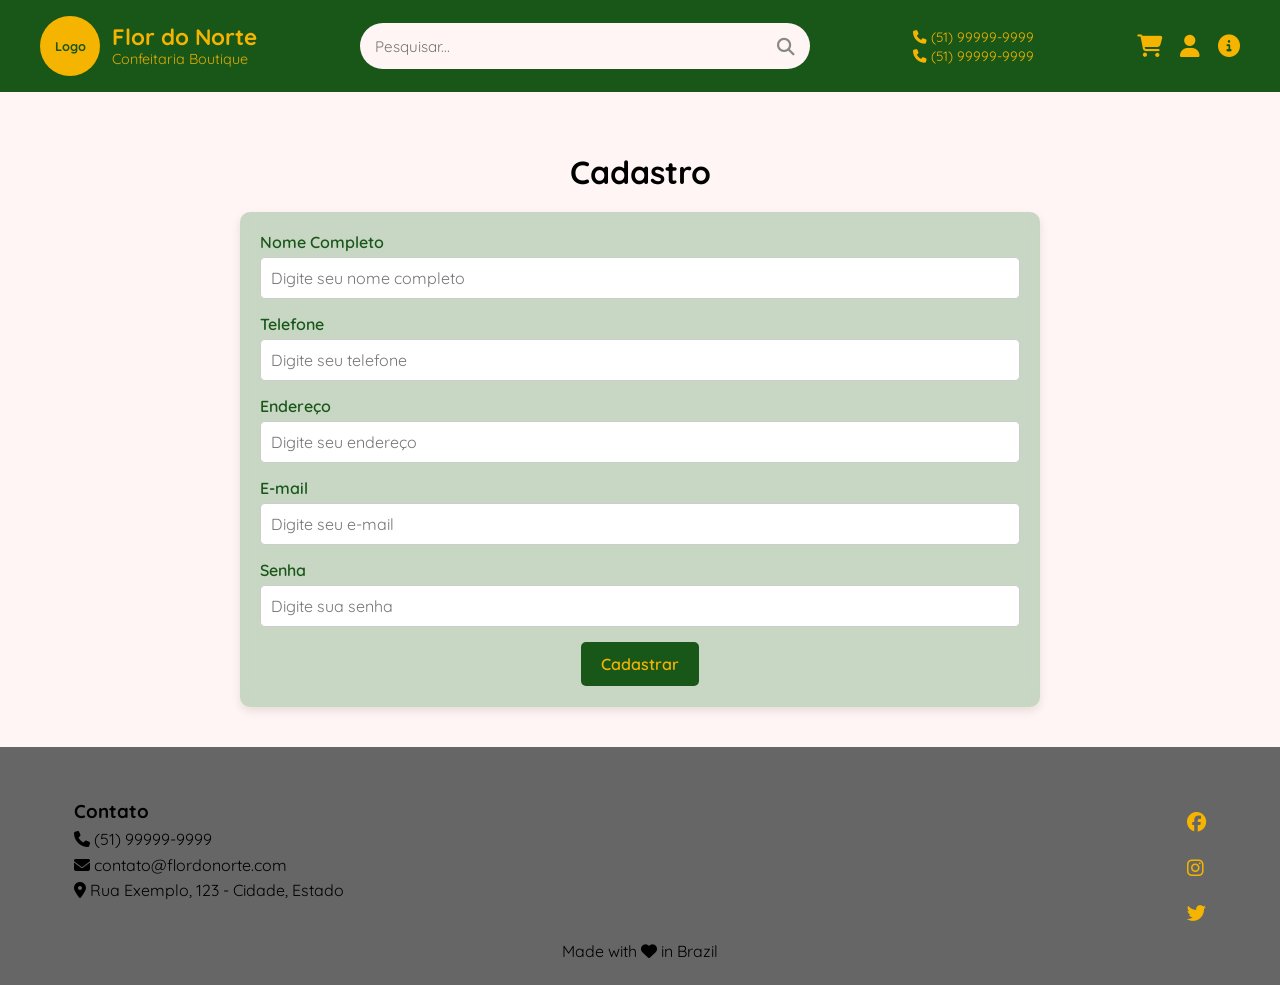
==== cadastro.html @ acdafcfc "Updated main" ====
<!DOCTYPE html>
<html lang="pt-BR">

<head>
    <meta charset="UTF-8">
    <meta http-equiv="X-UA-Compatible" content="IE=edge">
    <meta name="viewport" content="width=device-width, initial-scale=1.0">
    <title>Flor do Norte - Confeitaria Boutique</title>
    <link rel="stylesheet" href="css/newStyles.css">
    <link rel="preconnect" href="https://fonts.googleapis.com">
    <link rel="preconnect" href="https://fonts.gstatic.com" crossorigin>
    <link href="https://fonts.googleapis.com/css2?family=Quicksand:wght@400;600;700&display=swap" rel="stylesheet">
    <link rel="stylesheet" href="https://cdnjs.cloudflare.com/ajax/libs/font-awesome/6.4.0/css/all.min.css">
</head>

<body>
    <header class="header">
        <div class="mainHeader">
            <div class="headerContainer">
                <div class="headerLogoAndText">
                    <a href="index.html">
                        <div class="logoPlaceholder">Logo</div>
                        <div class="brandName">
                            <h2>Flor do Norte</h2>
                            <h4>Confeitaria Boutique</h4>
                        </div>
                    </a>
                </div>

                <div class="searchBarArea">
                    <input type="text" placeholder="Pesquisar..." class="searchInput">
                    <button class="searchButton"><i class="fa-solid fa-magnifying-glass"></i></button>
                </div>

                <div class="addressInfo">
                    <span><i class="fa-solid fa-phone"></i> (51) 99999-9999</span>
                    <span><i class="fa-solid fa-phone"></i> (51) 99999-9999</span>
                </div>

                <div class="sideLinks">
                    <div class="dropdown-wrapper">
                        <a href="#" class="dropdown-trigger" title="Carrinho">
                            <i class="fa-solid fa-cart-shopping"></i>
                        </a>
                        <div class="dropdown-content cart-dropdown">
                            <div class="dropdown-header">Itens Recentes</div>
                            <ul class="cart-preview-list">
                                <li class="cart-preview-item">
                                    <div class="item-img-placeholder"></div>
                                    <div class="item-info">
                                        <span class="item-name">Bolo Red Velvet</span>
                                        <span class="item-qty">1x R$ 45,00</span>
                                    </div>
                                </li>
                                <li class="cart-preview-item">
                                    <div class="item-img-placeholder"></div>
                                    <div class="item-info">
                                        <span class="item-name">Cupcake Baunilha</span>
                                        <span class="item-qty">2x R$ 12,00</span>
                                    </div>
                                </li>
                            </ul>
                            <a href="carrinho.html" class="dropdown-btn" id="cart-visualize">Visualizar carrinho ></a>
                        </div>
                    </div>

                    <div class="dropdown-wrapper">
                        <a href="#" class="dropdown-trigger" title="Minha Conta">
                            <i class="fa-solid fa-user"></i>
                        </a>
                        <div class="dropdown-content login-dropdown">
                            <form class="login-preview-form" onsubmit="event.preventDefault();">
                                <div class="form-group">
                                    <input type="email" placeholder="E-mail" class="dropdown-input">
                                </div>
                                <div class="form-group">
                                    <input type="password" placeholder="Senha" class="dropdown-input">
                                </div>
                                <button type="submit" class="dropdown-btn">Entrar</button>
                            </form>
                            <div class="dropdown-divider"></div>
                            <a href="cadastro.html" class="register-link" id="register-btn">Não tem conta? Cadastre-se</a>
                        </div>
                    </div>

                    <div class="dropdown-wrapper">
                        <a href="sobre.html" title="Sobre Nós"><i class="fa-solid fa-circle-info"></i></a>
                    </div>
                </div>
            </div>
        </div>

    </header>

    <main>
        <div class="mainContent">
            <div class="contentContainer">
                <h1 style="margin: 20px 0;">Cadastro</h1>
                <form class="registrationForm" onsubmit="event.preventDefault();">
                    <div class="formGroup">
                        <label for="name">Nome Completo</label>
                        <input type="text" id="name" placeholder="Digite seu nome completo" required>
                    </div>
                    <div class="formGroup">
                        <label for="phone">Telefone</label>
                        <input type="tel" id="phone" placeholder="Digite seu telefone" required>
                    </div>
                    <div class="formGroup">
                        <label for="address">Endereço</label>
                        <input type="text" id="address" placeholder="Digite seu endereço" required>
                    </div>
                    <div class="formGroup">
                        <label for="email">E-mail</label>
                        <input type="email" id="email" placeholder="Digite seu e-mail" required>
                    </div>
                    <div class="formGroup">
                        <label for="password">Senha</label>
                        <input type="password" id="password" placeholder="Digite sua senha" required>
                    </div>
                    <button type="submit" class="registerButton">Cadastrar</button>
                </form>
    </main>

    <footer class="footer">
        <div class="footerContainer">
            <div class="footerSection">
                <div>
                    <h3>Contato</h3>
                    <p><i class="fa-solid fa-phone"></i> (51) 99999-9999</p>
                    <p><i class="fa-solid fa-envelope"></i> contato@flordonorte.com</p>
                    <p><i class="fa-solid fa-location-dot"></i> Rua Exemplo, 123 - Cidade, Estado</p>
                </div>
                <div class="socialMediaIcons">
                    <a href="#"><i class="fa-brands fa-facebook"></i></a>
                    <a href="#"><i class="fa-brands fa-instagram"></i></a>
                    <a href="#"><i class="fa-brands fa-twitter"></i></a>
                </div>
            </div>
            <p style="text-align: center;">Made with <i class="fa-solid fa-heart"></i> in Brazil</p>
    </footer>

    <script src="js/script.js"></script>
</body>

</html>
---- css/newStyles.css ----
:root {
    --main-color: rgb(25, 87, 25);          /* Cor principal */
    --sub-menu-color: rgb(30, 66, 35);      /* Tom dos botões de categoria */
    --bg-light: rgb(255, 245, 245);            /* Fundo da página */
    --text-color: rgb(245, 180, 0);
    --placeholder-bg: rgb(255, 235, 238);
}

* {
    margin: 0;
    padding: 0;
    box-sizing: border-box;
    font-family: 'Quicksand', sans-serif;
}

html{
    scroll-behavior: smooth;
}

body {
    background-color: var(--bg-light);
}

a{
    text-decoration: none;
}

/* HEADER STYLES */
.mainHeader {
    background: var(--main-color);
    padding: 1rem 2rem;
    width: 100%;
    display: flex;
    justify-content: center;
}

.headerContainer {
    width: 100%;
    max-width: 1200px;
    display: flex;
    align-items: center;
    justify-content: space-between;
    flex-wrap: wrap;
    gap: 15px;
}

.headerLogoAndText a {
    text-decoration: none;
    color: var(--text-color);
    display: flex;
    align-items: center;
    gap: 12px;
}

.logoPlaceholder {
    height: 60px;
    width: 60px;
    background: var(--text-color);
    color: var(--main-color);
    border-radius: 50%;
    display: flex;
    align-items: center;
    justify-content: center;
    font-weight: bold;
    font-size: 0.8rem;
}

.brandName h2 {
    font-size: 1.4rem;
    line-height: 1.2;
}

.brandName h4 {
    font-size: 0.9rem;
    font-weight: 400;
    opacity: 0.9;
}

/* STYLED SEARCH BAR */
.searchBarArea {
    display: flex;
    background: var(--bg-light);
    border-radius: 25px;
    padding: 2px 5px 2px 15px;
    align-items: center;
    width: 100%;
    max-width: 450px;
}

.searchInput {
    border: none;
    outline: none;
    width: 100%;
    height: 38px;
    font-size: 0.95rem;
    background: transparent;
}

.searchButton {
    background: none;
    border: none;
    color: #888;
    padding: 10px;
    cursor: pointer;
    font-size: 1.1rem;
    transition: color 0.2s;
}

.searchButton:hover {
    color: var(--main-color);
}

.addressInfo {
    display: flex;
    flex-direction: column;
    color: var(--text-color);
    font-size: 0.85rem;
    gap: 2px;
}

.sideLinks {
    display: flex;
    gap: 18px;
    align-items: center;
}

.sideLinks a {
    color: var(--text-color);
    font-size: 1.4rem;
    transition: color 0.2s;
}

.sideLinks a:hover {
    color: var(--placeholder-bg);
}

/* CONFIGURAÇÕES DO DROPDOWN */
.dropdown-wrapper {
    position: relative;
    display: inline-block;
}

.dropdown-content {
    display: none;
    position: absolute;
    top: 100%;
    right: 0;
    background: rgba(245, 180, 0, 0.7);
    border-bottom: 1px solid rgb(255, 236, 183);
    border-radius: 16px;
    box-shadow: 0 4px 10px rgba(0,0,0,0.1);
    padding: 15px;
    width: 300px;
    z-index: 1000;
    margin-top: 10px;
    animation: fadeInDropdown 0.2s ease-in-out;
    backdrop-filter: blur(5px);
}

.dropdown-content::before {
    content: "";
    position: absolute;
    top: -15px;
    left: 0;
    width: 100%;
    height: 15px;
    border-width: 5px;
    border-color: transparent;
}

.dropdown-wrapper:hover .dropdown-content {
    display: block;
}

.dropdown-header {
    font-size: 0.85rem;
    color: #666;
    margin-bottom: 10px;
    font-weight: 600;
}

.dropdown-divider {
    height: 1px;
    background: #eee;
    margin: 12px 0;
}

/* DROPDOWN STYLES */

.cart-preview-list {
    list-style: none;
    display: flex;
    flex-direction: column;
    gap: 12px;
    margin-bottom: 10px;
    max-height: 200px;
    overflow-y: auto;
    padding-right: 5px;
}

.cart-preview-item {
    display: flex;
    gap: 10px;
    align-items: center;
}

.item-image-placeholder {
    width: 50px;
    height: 50px;
    background: var(--placeholder-bg);
    border-radius: 8px;
}

.item-info {
    display: flex;
    flex-direction: column;
    gap: 4px;
}

.item-name {
    font-size: 0.9rem;
    color: #333;
    font-weight: 500;
}

.item-qty {
    font-size: 0.8rem;
    color: var(--sub-menu-color);
}

/* DROPDOWN FORM STYLES */

.login-preview-form {
    display: flex;
    flex-direction: column;
    gap: 12px;
}

.dropdown-input {
    width: 100%;
    padding: 8px 12px;
    border: 1px solid #ddd;
    border-radius: 8px;
    font-size: 0.9rem;
    outline: none;
    transition: border-color 0.2s;
}

.dropdown-input:focus {
    border-color: var(--main-color);
}

.register-link {
    display: block;
    text-align: center;
    font-size: 0.85rem;
    color: var(--main-color);
    text-decoration: none;
    transition: color 0.2s;
}

.register-link:hover {
    text-decoration: underline;
}

/* BOTÕES PADRÃO DOS DROPDOWNS */
.dropdown-btn {
    display: block;
    width: 100%;
    background-color: var(--main-color);
    color: var(--placeholder-bg);
    text-align: center;
    padding: 10px;
    border-radius: 10px;
    text-decoration: none;
    font-size: 0.85rem;
    border: none;
    cursor: pointer;
    transition: background-color 0.2s;
}

#register-btn {
    color: var(--main-color);
    border: 2px solid var(--main-color);
    border-radius: 10px;
    background: transparent;
    font-size: 0.85rem;
}

#cart-visualize {
    background-color: transparent;
    color: var(--main-color);
    border: 2px solid var(--main-color);
    border-radius: 10px;
    font-size: 0.85rem;
}

.dropdown-btn:hover {
    background-color: var(--sub-menu-color);
    color: var(--text-color);
    text-decoration: underline;
}

/* Animação suave de surgimento */
@keyframes fadeInDropdown {
    from {
        opacity: 0;
        transform: translateY(-10px);
    }
    to {
        opacity: 1;
        transform: translateY(0);
    }
}

/* SUBHEADER */
.subHeader {
    position: sticky;
    top: 0;
    z-index: 100;
    width: 100%;
    display: flex;
    justify-content: center;
    gap: 15px;
    padding: 12px 10px;
    flex-wrap: wrap;
    background: rgba(74, 143, 83, 0.3);
    backdrop-filter: blur(5px);
    border-bottom: 1px solid rgba(189, 243, 139, 0.2);
}

.subHeader a {
    background: var(--sub-menu-color);
    color: var(--text-color);
    text-decoration: none;
    padding: 6px 20px;
    border-radius: 20px;
    font-size: 0.9rem;
    transition: opacity 0.2s;
}

.subHeader a:hover {
    opacity: 0.9;
}

/*  CARROSSEL / BANNER PRINCIPAL */
.carouselSection {
    padding: 15px 0;
    display: flex;
    justify-content: center;
}

.carouselContainer {
    width: 90%;
    max-width: 1200px;
    height: 380px; 
    border-radius: 25px; 
    position: relative;
    overflow: hidden;
}

.carouselTrack {
    display: flex;
    width: 100%;
    height: 100%;
    transition: transform 0.4s ease-in;
}

.carouselSlide {
    flex: 0 0 100%;
    width: 100%;
    height: 100%;
}

.carouselSlide img{
    width: 100%;
    height: 100%;
    object-fit: cover;
}

.slidePlaceholder{
    width: 100%;
    height: 100%;
    display: flex;
    align-items: center;
    justify-content: center;
    color: white;
    font-size: 1.5rem;
    text-align: center;
    padding: 20px;
}

/* BOTÕES DO CARROSSEL */
.carouselBtn {
    position: absolute;
    top: 50%;
    transform: translateY(-50%);
    background: rgba(255, 255, 255, 0.8);
    border: none;
    width: 45px;
    height: 45px;
    border-radius: 50%;
    cursor: pointer;
    display: flex;
    align-items: center;
    justify-content: center;
    color: #333;
    font-size: 1rem;
    box-shadow: 0 2px 5px rgba(0,0,0,0.1);
    z-index: 10;
    transition: transform 0.2s, background 0.2s;
}

.carouselBtn:hover{
    background: rgba(255, 255, 255, 1);
}

.prevBtn { left: 20px; }
.nextBtn { right: 20px; }

/* VITRINE DE PRODUTOS */
.productsArea {
    background: var(--main-color);
    border-top: 6px dotted rgba(255, 255, 255, 0.4);
}

.productsSection {
    padding: 30px 0 50px 0;
    width: 100%;
    display: flex;
    flex-direction: column;
    align-items: center;
    justify-content: center;
    margin-top: 20px;
}

.sectionTitleArea {
    width: 90%;
    max-width: 1200px;
    display: flex;
    justify-content: space-between;
    align-items: center;
    margin-bottom: 20px;
    padding: 0 10px;
}

.sectionTitle {
    color: var(--text-color);
    font-size: 1.6rem;
    font-weight: 700;
}

.seeAllLink {
    color: var(--text-color);
    text-decoration: none;
    font-size: 0.95rem;
    display: flex;
    align-items: center;
    gap: 8px;
    font-weight: 600;
    transition: opacity 0.2s, transform 0.2s;
}

.seeAllLink i {
    font-size: 0.85rem;
}

.seeAllLink:hover {
    opacity: 0.85;
    transform: translateX(3px);
}

.productsContainer {
    width: 90%;
    max-width: 1200px;
    display: flex;
    align-items: center;
    gap: 20px;
    position: relative;
    flex-wrap: wrap;
}

.productCard {
    background: var(--text-color);
    flex: 1;
    min-width: 220px;
    max-width: 260px;
    height: 240px;
    border-radius: 25px;
    overflow: hidden;
    box-shadow: 0 4px 10px rgba(0,0,0,0.05);
    display: flex;
    flex-direction: column;
}

.productImagePlaceholder {
    width: 100%;
    height: 100%;
    background: var(--placeholder-bg);
    display: flex;
    align-items: center;
    justify-content: center;
    color: var(--sub-menu-color);
    font-size: 1.1rem;
}

/* Botão de navegação lateral da vitrine */
.vitrineNextBtn {
    background: rgba(255, 255, 255, 0.8);
    border: none;
    width: 45px;
    height: 45px;
    border-radius: 50%;
    cursor: pointer;
    color: var(--main-color);
    font-size: 1.2rem;
    box-shadow: 0 2px 8px rgba(0,0,0,0.15);
    display: flex;
    align-items: center;
    justify-content: center;
    transition: transform 0.2s;
}

.vitrineNextBtn:hover {
    transform: translateX(3px);
}

/* FOOTER */
.footer {
    background: #666;
    display: flex;
    justify-content: center;
}

.footerContainer {
    width: 90%;
    max-width: 1200px;
    margin: 40px auto 20px auto;
    line-height: 1.6;
    flex-wrap: wrap;
}

.footerSection {
    display: flex;
    flex-direction: row;
    min-width: 250px;
    margin: 10px;
    justify-content: space-between;
}

.socialMediaIcons {
    display: flex;
    flex-direction: column;
    gap: 15px;
    margin-top: 10px;
}

.socialMediaIcons a {
    color: var(--text-color);
    font-size: 1.2rem;
    transition: color 0.2s;
}

/* Responsividade Avançada e Otimizada */
@media (max-width: 768px) {
    /* Header & Navbar */
    .headerContainer {
        justify-content: center;
        gap: 10px;
    }
    .searchBarArea {
        order: 3; /* Move a barra de busca para baixo dos logos no mobile */
        max-width: 100%;
    }
    .sideLinks {
        width: 100%;
        justify-content: space-around;
        margin-top: 10px;
    }
    .carouselContainer {
        height: 220px;
    }

    /* Vitrine de Produtos */
    .productsContainer {
        justify-content: center;
    }
    .vitrineNextBtn {
        display: none;
    }

    /* --- Responsividade do Carrinho --- */
    .cartContainerMain {
        width: 95%;
        margin: 20px auto;
    }
    
    .cartMainTitle {
        font-size: 1.6rem;
        text-align: center;
        margin-bottom: 20px;
    }

    .cartItemRow {
        flex-direction: column;
        align-items: center; /* Centraliza o item no mobile para melhor leitura */
        text-align: center;
        padding: 20px;
        background: #fff; /* Cria um efeito de card para cada item */
        border-radius: 16px;
        margin-bottom: 15px;
        box-shadow: 0 2px 8px rgba(0,0,0,0.02);
    }

    .cartItemDetails {
        width: 100%;
    }

    .cartItemActions {
        width: 100%;
        margin-top: 15px;
        border-top: 1px dashed #ddd;
        padding-top: 15px;
        flex-direction: row;
        justify-content: space-between;
        align-items: center;
    }

    .cartItemTotalPrice {
        text-align: center;
        min-width: unset;
    }
    
    /* Ajuste do layout de duas colunas do carrinho para virar uma única coluna */
    .cartContentWrapper {
        flex-direction: column;
        gap: 20px;
    }
    
    .cartItemsSection, 
    .cartSummaryAside {
        width: 100%;
    }

    /* Footer responsivo */
    .footerSection {
        flex-direction: column;
        align-items: center;
        text-align: center;
        gap: 15px;
    }

    .socialMediaIcons {
        flex-direction: row;
        justify-content: center;
    }
}

/* Pequeno ajuste extra para telas muito pequenas (smartphones compactos) */
@media (max-width: 480px) {
    .cartItemActions {
        flex-direction: column;
        gap: 12px;
    }
    .cartItemTotalPrice {
        text-align: center;
        width: 100%;
    }
}

/* CADASTRO */
.mainContent {
    display: flex;
    justify-content: center;
    padding: 40px 20px;
    width: 100%;
    background: var(--bg-light);
}

.contentContainer {
    width: 100%;
    max-width: 1200px;
    display: flex;
    flex-direction: column;
    justify-content: center;
    flex-wrap: wrap;
    align-items: center;
}

.registrationForm {
    background: rgba(74, 143, 83, 0.3);
    backdrop-filter: blur(10px);
    border-bottom: 1px solid rgba(189, 243, 139, 0.2);
    padding: 20px;
    border-radius: 10px;
    box-shadow: 0 4px 10px rgba(0,0,0,0.1);
    width: 100%;
    max-width: 800px;
}

.formGroup {
    margin-bottom: 15px;
}

.formGroup label {
    display: block;
    margin-bottom: 5px;
    color: var(--main-color);
    font-weight: 600;
}

.formGroup input {
    width: 100%;
    padding: 10px;
    border: 1px solid #ccc;
    border-radius: 5px;
    font-size: 1rem;
}

.formGroup input:focus {
    border-color: var(--main-color);
    outline: none;
}

.registerButton {
    background: var(--main-color);
    color: var(--text-color);
    border: none;
    padding: 12px 20px;
    border-radius: 5px;
    cursor: pointer;
    font-size: 1rem;
    font-weight: 600;
    transition: background 0.2s;
    margin: auto;
    display: block;
}

.registerButton:hover {
    background: var(--sub-menu-color);
}

/* --- CONFIGURAÇÕES GERAIS DO LAYOUT DO CARRINHO --- */
.cartContainerMain {
    width: 90%;
    max-width: 1200px;
    min-height: 80vh;
    height: auto !important;
    margin: 40px auto;
}

.cartMainTitle {
    font-size: 2rem;
    color: #333;
    margin-bottom: 30px;
    font-weight: 700;
}

.cartContentWrapper {
    display: flex;
    gap: 30px;
    align-items: flex-start;
    flex-wrap: wrap; /* Garante que caia para uma coluna no mobile */
}

/* --- COLUNA ESQUERDA: LISTA --- */
.cartItemsSection {
    flex: 2;
    min-width: 320px;
}

.cartItemList {
    display: flex;
    flex-direction: column;
    width: 100%;
    height: auto;
}

.cartActionHeader {
    display: flex;
    justify-content: space-between;
    align-items: center;
    padding-bottom: 15px;
    border-bottom: 2px solid #eee;
    color: #666;
    font-weight: 600;
}

.btnClearCart {
    background: none;
    border: none;
    color: var(--sub-menu-color);
    cursor: pointer;
    font-size: 0.95rem;
    font-weight: 600;
    display: flex;
    align-items: center;
    gap: 6px;
    transition: opacity 0.2s;
}

.btnClearCart:hover {
    opacity: 0.7;
}

/* Linha de cada item */
.cartItemRow {
    display: flex;
    align-items: center;
    gap: 20px;
    padding: 25px 0;
    border-bottom: 1px solid #eee;
    flex-wrap: wrap;
}

.cartItemImgPlaceholder {
    width: 90px;
    height: 90px;
    background-color: var(--placeholder-bg);
    color: var(--sub-menu-color);
    border-radius: 16px;
    display: flex;
    align-items: center;
    justify-content: center;
    font-size: 0.85rem;
    font-weight: 600;
}

.cartItemDetails {
    flex: 2;
    min-width: 200px;
}

.cartItemTitle {
    font-size: 1.2rem;
    color: #333;
    margin-bottom: 6px;
}

.cartItemDesc {
    font-size: 0.9rem;
    color: #777;
    font-weight: 400;
    margin-bottom: 8px;
    line-height: 1.4;
}

.cartItemUnitPrice {
    font-size: 0.85rem;
    color: #999;
}

/* Área de ações e inputs na direita da linha */
.cartItemActions {
    display: flex;
    align-items: center;
    gap: 25px;
    justify-content: space-between;
    min-width: 220px;
}

.quantityControl {
    display: flex;
    align-items: center;
    gap: 8px;
    color: #555;
}

.qtyInput {
    width: 60px;
    padding: 6px 4px 6px 10px;
    border: 1px solid #ddd;
    border-radius: 8px;
    outline: none;
    font-size: 0.95rem;
    color: #333;
}

.cartItemTotalPrice {
    font-size: 1.2rem;
    color: #333;
    font-weight: 700;
    min-width: 90px;
    text-align: right;
}

.btnRemoveItem {
    background: none;
    border: none;
    color: #bbb;
    font-size: 1.3rem;
    cursor: pointer;
    transition: color 0.2s;
}

.btnRemoveItem:hover {
    color: var(--sub-menu-color);
}

.cartBackToShop {
    margin-top: 25px;
    transition: transform 0.2s;
}

.cartBackToShop a {
    color: var(--sub-menu-color);
    text-decoration: none;
    font-weight: 600;
    font-size: 0.95rem;
}

.cartBackToShop:hover {
    transform: translateX(-5px);
}

/* --- COLUNA DIREITA: RESUMO --- */
.cartSummaryAside {
    flex: 1;
    min-width: 300px;
}

.summaryBox {
    background-color: #fff;
    border: 1px solid #eee;
    border-radius: 25px;
    padding: 30px;
    box-shadow: 0 4px 15px rgba(0,0,0,0.02);
}

.summaryBox h2 {
    font-size: 1.4rem;
    color: #333;
    margin-bottom: 20px;
}

.summaryRow {
    display: flex;
    justify-content: space-between;
    margin-bottom: 15px;
    color: #666;
    font-size: 0.95rem;
}

.freeShippingText {
    color: #2e7d32; /* Verde para destacar gratuidade */
    font-weight: 700;
}

.summaryDivider {
    height: 1px;
    background-color: #eee;
    margin: 20px 0;
}

.totalRow {
    margin-bottom: 25px;
}

.totalRow span {
    font-size: 1.2rem;
    color: #333;
    font-weight: 700;
}

.summaryBox .finalPrice {
    font-size: 1.6rem;
    color: var(--sub-menu-color);
}

/* Botão de Finalizar */
.btnProceedCheckout {
    display: flex;
    align-items: center;
    justify-content: center;
    gap: 10px;
    width: 100%;
    background-color: var(--main-color);
    color: var(--text-color);
    border: none;
    padding: 15px;
    border-radius: 15px;
    font-size: 1.1rem;
    font-weight: 700;
    cursor: pointer;
    box-shadow: 0 4px 12px rgba(243, 139, 139, 0.3);
    transition: background-color 0.2s, transform 0.2s;
}

.btnProceedCheckout:hover {
    background-color: var(--sub-menu-color);
    transform: translateY(-2px);
    color: var(--placeholder-bg);
}

/* Responsividade Básica */
@media (max-width: 768px) {
    .cartItemRow {
        flex-direction: column;
        align-items: flex-start;
    }
    .cartItemActions {
        width: 100%;
        margin-top: 15px;
        border-top: 1px dashed #eee;
        padding-top: 15px;
    }
    .cartItemTotalPrice {
        text-align: left;
    }
}

/* SOBRE */
.sobreMain {
    padding: 80px 20px;
}

.sobreContainer {
    max-width: 800px;
    margin: 0 auto;
}

.sobreContainer h1 {
    font-size: 2rem;
    color: #333;
    margin-bottom: 20px;
}

.sobreContainer p {
    font-size: 1.1rem;
    color: #666;
    line-height: 1.6;
    margin-bottom: 20px;
}
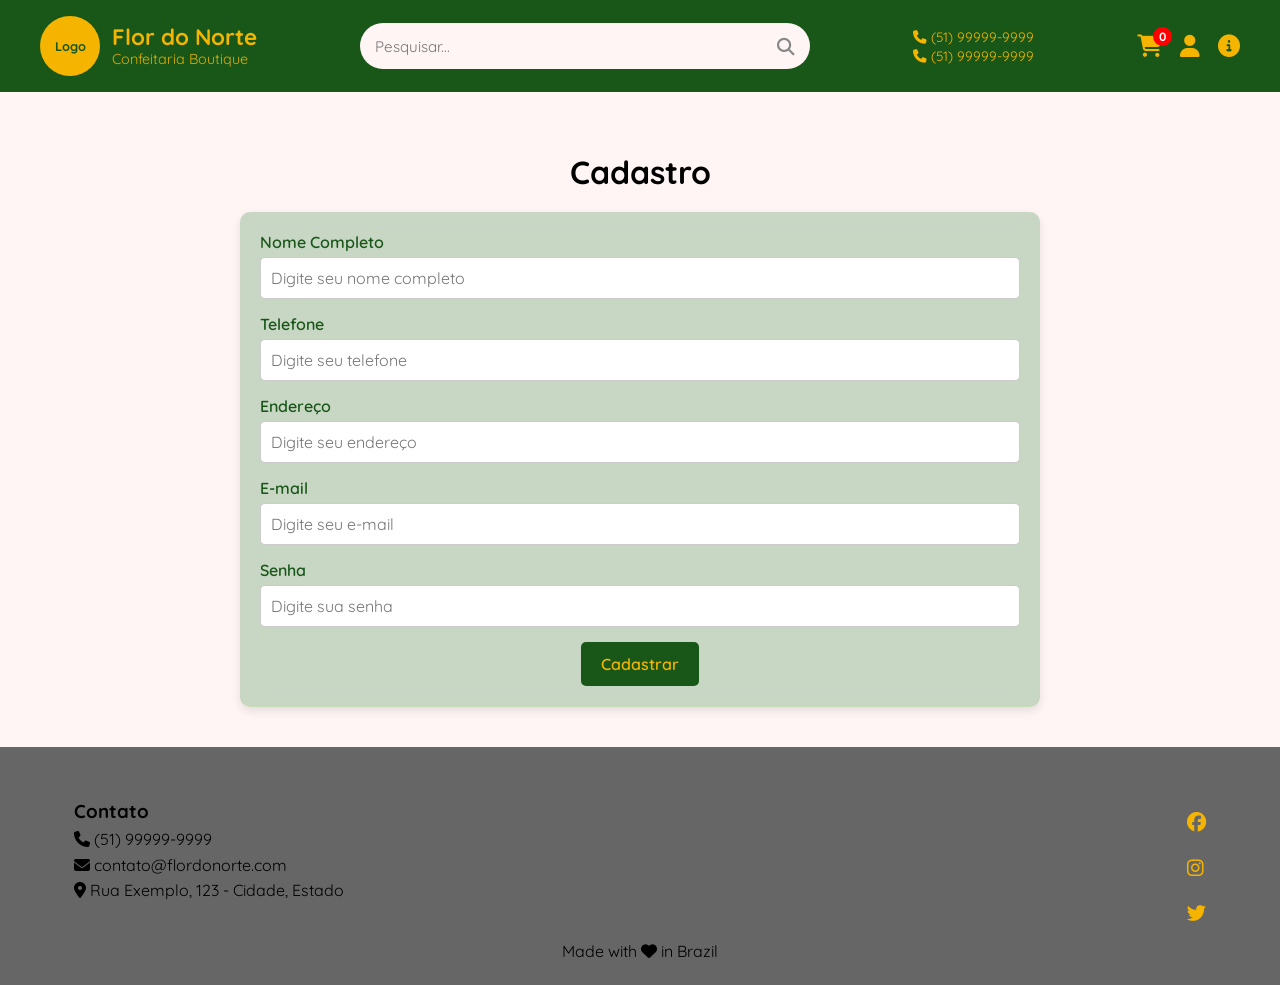
==== commit 9bfecb7d: "main files" ====
--- a/cadastro.html
+++ b/cadastro.html
@@ -39,8 +39,9 @@
 
                 <div class="sideLinks">
                     <div class="dropdown-wrapper">
-                        <a href="#" class="dropdown-trigger" title="Carrinho">
+                        <a href="carrinho.html" class="dropdown-trigger" title="Carrinho" style="position: relative;">
                             <i class="fa-solid fa-cart-shopping"></i>
+                            <span class="cartBadge">0</span>
                         </a>
                         <div class="dropdown-content cart-dropdown">
                             <div class="dropdown-header">Itens Recentes</div>
@@ -79,7 +80,8 @@
                                 <button type="submit" class="dropdown-btn">Entrar</button>
                             </form>
                             <div class="dropdown-divider"></div>
-                            <a href="cadastro.html" class="register-link" id="register-btn">Não tem conta? Cadastre-se</a>
+                            <a href="cadastro.html" class="register-link" id="register-btn">Não tem conta?
+                                Cadastre-se</a>
                         </div>
                     </div>
 
--- a/css/newStyles.css
+++ b/css/newStyles.css
@@ -23,6 +23,29 @@
 
 a{
     text-decoration: none;
+}
+
+/* TOAST NOTIFICATION */
+.toast {
+    position: fixed;
+    bottom: 20px;
+    left: 50%;
+    transform: translateX(-50%);
+    background-color: rgba(0, 0, 0, 0.7);
+    backdrop-filter: blur(5px);
+    color: #fff;
+    padding: 12px 20px;
+    border-radius: 25px;
+    font-size: 0.95rem;
+    opacity: 0;
+    visibility: hidden;
+    transition: opacity 0.3s ease, visibility 0.3s ease;
+    z-index: 10000;
+}
+
+.toast.show {
+    opacity: 1;
+    visibility: visible;
 }
 
 /* HEADER STYLES */
@@ -228,6 +251,18 @@
     color: var(--sub-menu-color);
 }
 
+.cartBadge {
+    position: absolute;
+    top: -5px;
+    right: -10px;
+    background-color: red;
+    color: white;
+    border-radius: 50%;
+    padding: 2px 6px;
+    font-size: 0.75rem;
+    font-weight: 700;
+}
+
 /* DROPDOWN FORM STYLES */
 
 .login-preview-form {
@@ -491,6 +526,12 @@
     box-shadow: 0 4px 10px rgba(0,0,0,0.05);
     display: flex;
     flex-direction: column;
+    transition: transform 0.3s ease, box-shadow 0.3s ease;
+}
+
+.productCard:hover {
+    transform: translateY(-5px);
+    box-shadow: 0 10px 20px rgba(0,0,0,0.1);
 }
 
 .productImagePlaceholder {
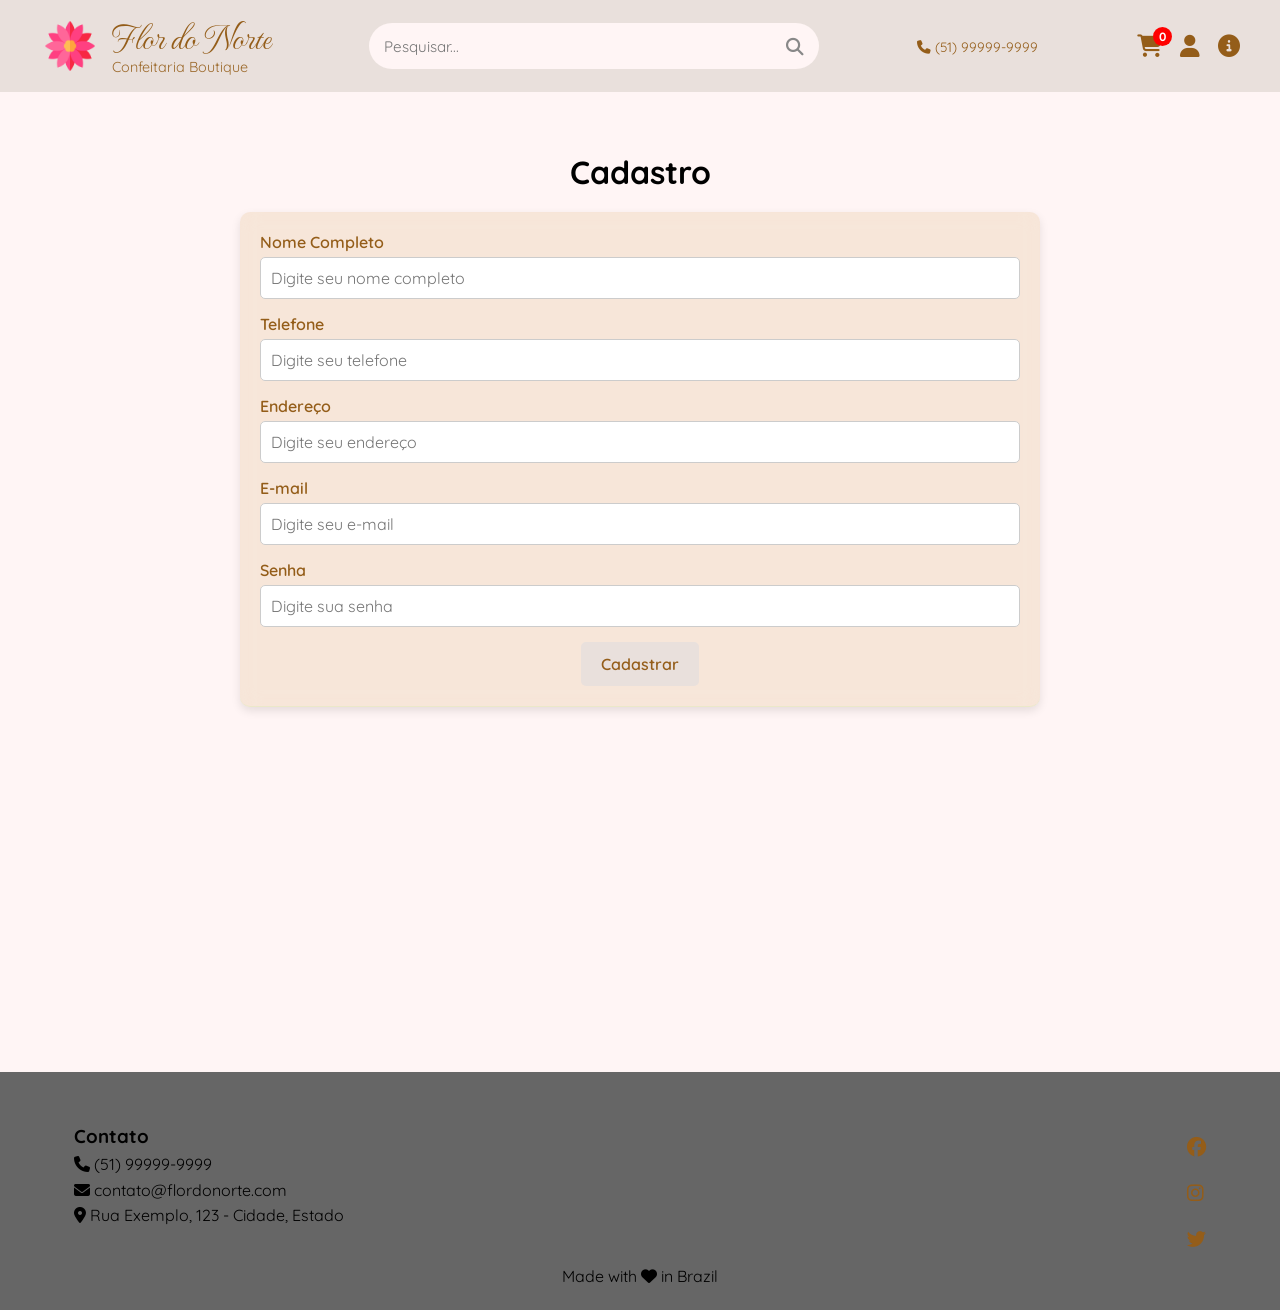
==== commit 1f4829b8: "Main updated" ====
--- a/cadastro.html
+++ b/cadastro.html
@@ -10,6 +10,7 @@
     <link rel="preconnect" href="https://fonts.googleapis.com">
     <link rel="preconnect" href="https://fonts.gstatic.com" crossorigin>
     <link href="https://fonts.googleapis.com/css2?family=Quicksand:wght@400;600;700&display=swap" rel="stylesheet">
+    <link href="https://fonts.googleapis.com/css2?family=Google+Sans:ital,opsz,wght@0,17..18,400..700;1,17..18,400..700&family=MonteCarlo&display=swap" rel="stylesheet">
     <link rel="stylesheet" href="https://cdnjs.cloudflare.com/ajax/libs/font-awesome/6.4.0/css/all.min.css">
 </head>
 
@@ -19,7 +20,9 @@
             <div class="headerContainer">
                 <div class="headerLogoAndText">
                     <a href="index.html">
-                        <div class="logoPlaceholder">Logo</div>
+                        <div class="logoPlaceholder">
+                            <img src="./images/Logo/FlorCactoLogo.png" style="width: 50px; height: 50px;" alt="">
+                        </div>
                         <div class="brandName">
                             <h2>Flor do Norte</h2>
                             <h4>Confeitaria Boutique</h4>
@@ -33,7 +36,6 @@
                 </div>
 
                 <div class="addressInfo">
-                    <span><i class="fa-solid fa-phone"></i> (51) 99999-9999</span>
                     <span><i class="fa-solid fa-phone"></i> (51) 99999-9999</span>
                 </div>
 
--- a/css/newStyles.css
+++ b/css/newStyles.css
@@ -1,9 +1,9 @@
 :root {
-    --main-color: rgb(25, 87, 25);          /* Cor principal */
-    --sub-menu-color: rgb(30, 66, 35);      /* Tom dos botões de categoria */
+    --main-color: rgb(233, 224, 220);          /* Cor principal */
+    --sub-menu-color: rgb(228, 195, 154);      /* Tom dos botões de categoria */
     --bg-light: rgb(255, 245, 245);            /* Fundo da página */
-    --text-color: rgb(245, 180, 0);
-    --placeholder-bg: rgb(255, 235, 238);
+    --text-color: rgb(148, 93, 25);
+    --placeholder-bg: rgb(244, 234, 235);
 }
 
 * {
@@ -78,7 +78,6 @@
 .logoPlaceholder {
     height: 60px;
     width: 60px;
-    background: var(--text-color);
     color: var(--main-color);
     border-radius: 50%;
     display: flex;
@@ -89,8 +88,10 @@
 }
 
 .brandName h2 {
-    font-size: 1.4rem;
+    font-size: 2.2rem;
     line-height: 1.2;
+    font-family: 'MonteCarlo', cursive;
+    font-weight: 100;
 }
 
 .brandName h4 {
@@ -168,7 +169,7 @@
     position: absolute;
     top: 100%;
     right: 0;
-    background: rgba(245, 180, 0, 0.7);
+    background: rgba(228, 195, 154, 0.7);
     border-bottom: 1px solid rgb(255, 236, 183);
     border-radius: 16px;
     box-shadow: 0 4px 10px rgba(0,0,0,0.1);
@@ -302,7 +303,7 @@
 .dropdown-btn {
     display: block;
     width: 100%;
-    background-color: var(--main-color);
+    background-color: var(--text-color);
     color: var(--placeholder-bg);
     text-align: center;
     padding: 10px;
@@ -315,7 +316,7 @@
 }
 
 #register-btn {
-    color: var(--main-color);
+    color: var(--text-color);
     border: 2px solid var(--main-color);
     border-radius: 10px;
     background: transparent;
@@ -324,7 +325,7 @@
 
 #cart-visualize {
     background-color: transparent;
-    color: var(--main-color);
+    color: var(--text-color);
     border: 2px solid var(--main-color);
     border-radius: 10px;
     font-size: 0.85rem;
@@ -359,7 +360,7 @@
     gap: 15px;
     padding: 12px 10px;
     flex-wrap: wrap;
-    background: rgba(74, 143, 83, 0.3);
+    background: rgba(216, 203, 203, 0.3);
     backdrop-filter: blur(5px);
     border-bottom: 1px solid rgba(189, 243, 139, 0.2);
 }
@@ -723,13 +724,15 @@
     max-width: 1200px;
     display: flex;
     flex-direction: column;
-    justify-content: center;
+    justify-content: flex-start;
     flex-wrap: wrap;
     align-items: center;
+    height: 100vh;
+    margin: auto;
 }
 
 .registrationForm {
-    background: rgba(74, 143, 83, 0.3);
+    background: rgba(228, 195, 154, 0.3);
     backdrop-filter: blur(10px);
     border-bottom: 1px solid rgba(189, 243, 139, 0.2);
     padding: 20px;
@@ -746,7 +749,7 @@
 .formGroup label {
     display: block;
     margin-bottom: 5px;
-    color: var(--main-color);
+    color: var(--text-color);
     font-weight: 600;
 }
 
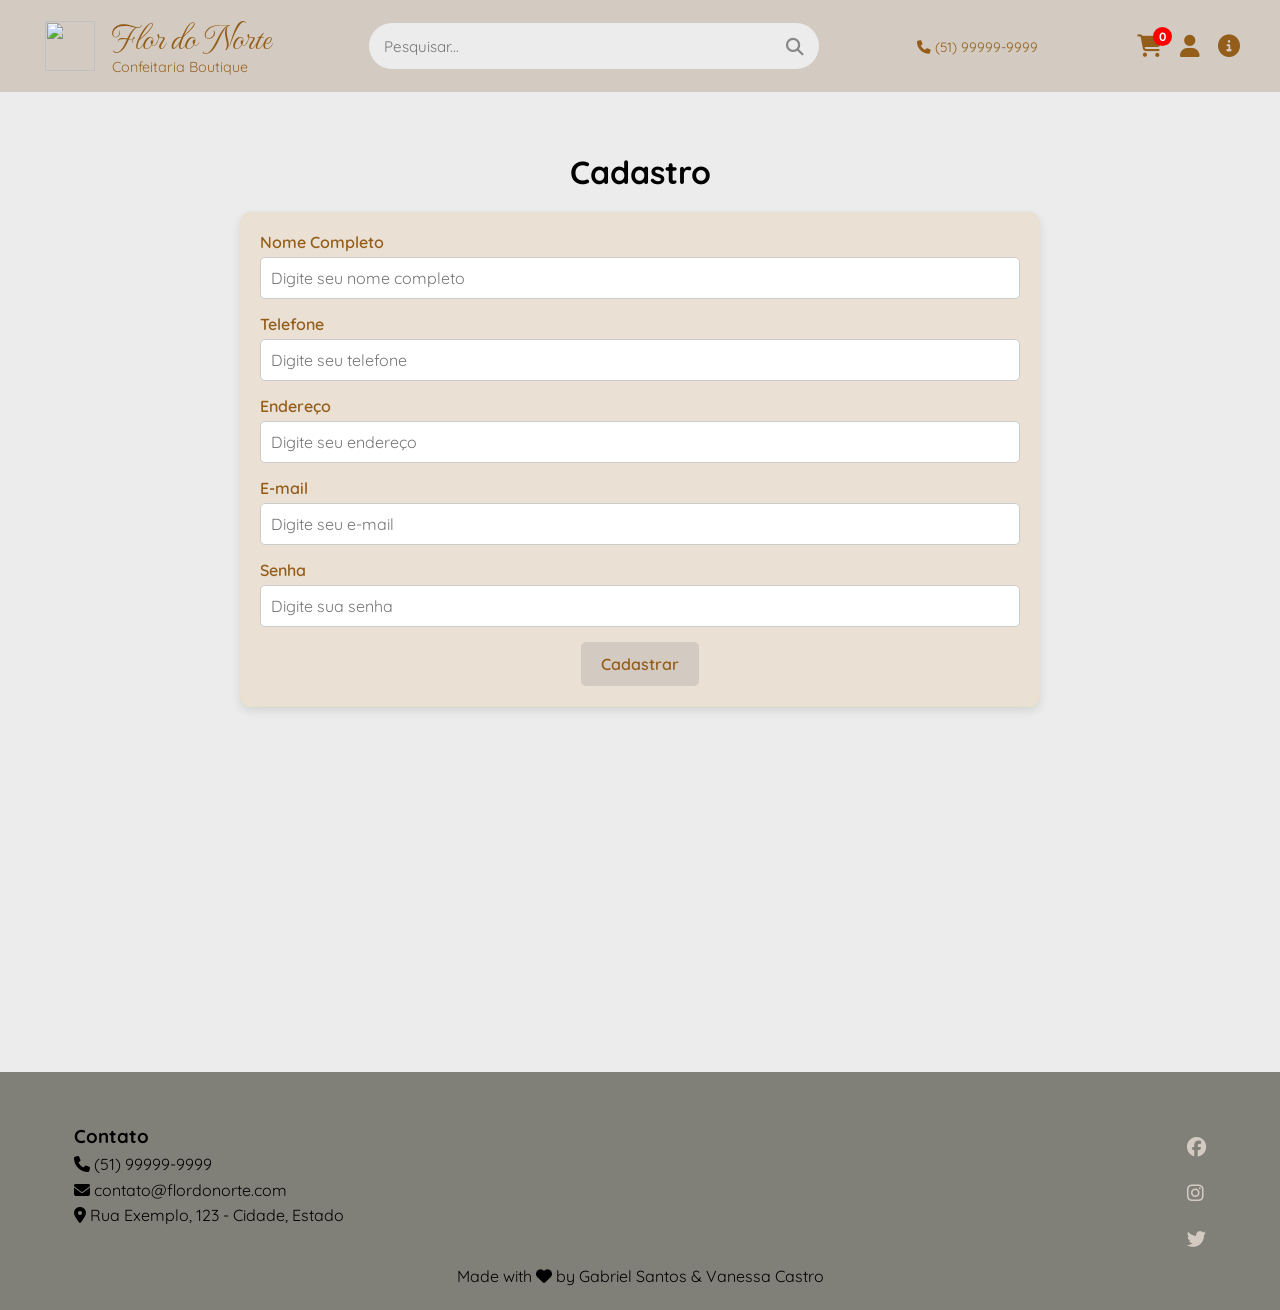
==== commit 93fd5ec1: "Last updated files" ====
--- a/cadastro.html
+++ b/cadastro.html
@@ -21,11 +21,11 @@
                 <div class="headerLogoAndText">
                     <a href="index.html">
                         <div class="logoPlaceholder">
-                            <img src="./images/Logo/FlorCactoLogo.png" style="width: 50px; height: 50px;" alt="">
+                            <img src="./images/Logo/LogoPng.png" style="width: 50px; height: 50px;" alt="">
                         </div>
                         <div class="brandName">
-                            <h2>Flor do Norte</h2>
-                            <h4>Confeitaria Boutique</h4>
+                            <h1>Flor do Norte</h1>
+                            <h2>Confeitaria Boutique</h2>
                         </div>
                     </a>
                 </div>
@@ -140,7 +140,7 @@
                     <a href="#"><i class="fa-brands fa-twitter"></i></a>
                 </div>
             </div>
-            <p style="text-align: center;">Made with <i class="fa-solid fa-heart"></i> in Brazil</p>
+            <p style="text-align: center;">Made with <i class="fa-solid fa-heart"></i> by Gabriel Santos & Vanessa Castro</p>
     </footer>
 
     <script src="js/script.js"></script>
--- a/css/newStyles.css
+++ b/css/newStyles.css
@@ -1,7 +1,7 @@
 :root {
-    --main-color: rgb(233, 224, 220);          /* Cor principal */
-    --sub-menu-color: rgb(228, 195, 154);      /* Tom dos botões de categoria */
-    --bg-light: rgb(255, 245, 245);            /* Fundo da página */
+    --main-color: rgb(211, 203, 194);          /* Cor principal */
+    --sub-menu-color: rgb(224, 178, 121);      /* Tom dos botões de categoria */
+    --bg-light: rgb(236, 236, 236);            /* Fundo da página */
     --text-color: rgb(148, 93, 25);
     --placeholder-bg: rgb(244, 234, 235);
 }
@@ -87,14 +87,14 @@
     font-size: 0.8rem;
 }
 
-.brandName h2 {
+.brandName h1 {
     font-size: 2.2rem;
     line-height: 1.2;
     font-family: 'MonteCarlo', cursive;
     font-weight: 100;
 }
 
-.brandName h4 {
+.brandName h2 {
     font-size: 0.9rem;
     font-weight: 400;
     opacity: 0.9;
@@ -158,7 +158,7 @@
     color: var(--placeholder-bg);
 }
 
-/* CONFIGURAÇÕES DO DROPDOWN */
+/* CONFIG DO DROPDOWN */
 .dropdown-wrapper {
     position: relative;
     display: inline-block;
@@ -337,7 +337,7 @@
     text-decoration: underline;
 }
 
-/* Animação suave de surgimento */
+/* Animação suave de FadeIn */
 @keyframes fadeInDropdown {
     from {
         opacity: 0;
@@ -360,7 +360,7 @@
     gap: 15px;
     padding: 12px 10px;
     flex-wrap: wrap;
-    background: rgba(216, 203, 203, 0.3);
+    background: rgba(190, 165, 110, 0.3);
     backdrop-filter: blur(5px);
     border-bottom: 1px solid rgba(189, 243, 139, 0.2);
 }
@@ -517,7 +517,7 @@
 }
 
 .productCard {
-    background: var(--text-color);
+    background: var(--sub-menu-color);
     flex: 1;
     min-width: 220px;
     max-width: 260px;
@@ -527,12 +527,18 @@
     box-shadow: 0 4px 10px rgba(0,0,0,0.05);
     display: flex;
     flex-direction: column;
-    transition: transform 0.3s ease, box-shadow 0.3s ease;
+    transition: transform 0.3s ease, box-shadow 0.3s ease, color 0.2s ease-in-out;
 }
 
 .productCard:hover {
     transform: translateY(-5px);
     box-shadow: 0 10px 20px rgba(0,0,0,0.1);
+    color: var(--bg-light);
+}
+
+.productCard p {
+    text-align: center;
+    padding: 5px;
 }
 
 .productImagePlaceholder {
@@ -546,7 +552,26 @@
     font-size: 1.1rem;
 }
 
-/* Botão de navegação lateral da vitrine */
+.productCardImage {
+    width: 100%;
+    height: 200px; /* Ou a altura que preferir para a vitrine */
+    overflow: hidden;
+    border-radius: 15px 15px 0 0; /* Arredonda só o topo do card */
+    background-color: var(--placeholder-bg);
+}
+
+.productImg {
+    width: 100%;
+    height: 100%;
+    object-fit: cover; /* Faz a imagem preencher o espaço sem distorcer */
+    transition: transform 0.3s ease;
+}
+
+.productCard:hover .productImg {
+    transform: scale(1.05); /* Efeito sutil de zoom ao passar o mouse */
+}
+
+/* Botão lateral da vitrine */
 .vitrineNextBtn {
     background: rgba(255, 255, 255, 0.8);
     border: none;
@@ -569,7 +594,7 @@
 
 /* FOOTER */
 .footer {
-    background: #666;
+    background: #818078;
     display: flex;
     justify-content: center;
 }
@@ -598,12 +623,12 @@
 }
 
 .socialMediaIcons a {
-    color: var(--text-color);
+    color: var(--main-color);
     font-size: 1.2rem;
     transition: color 0.2s;
 }
 
-/* Responsividade Avançada e Otimizada */
+/* Responsividade */
 @media (max-width: 768px) {
     /* Header & Navbar */
     .headerContainer {
@@ -698,7 +723,7 @@
     }
 }
 
-/* Pequeno ajuste extra para telas muito pequenas (smartphones compactos) */
+/* Ajuste para telas muito pequenas */
 @media (max-width: 480px) {
     .cartItemActions {
         flex-direction: column;
@@ -784,7 +809,7 @@
     background: var(--sub-menu-color);
 }
 
-/* --- CONFIGURAÇÕES GERAIS DO LAYOUT DO CARRINHO --- */
+/* CONFIGURAÇÕES GERAIS DO LAYOUT DO CARRINHO */
 .cartContainerMain {
     width: 90%;
     max-width: 1200px;
@@ -804,10 +829,10 @@
     display: flex;
     gap: 30px;
     align-items: flex-start;
-    flex-wrap: wrap; /* Garante que caia para uma coluna no mobile */
-}
-
-/* --- COLUNA ESQUERDA: LISTA --- */
+    flex-wrap: wrap; /* Garante uma coluna no mobile */
+}
+
+/* COLUNA ESQUERDA: LISTA */
 .cartItemsSection {
     flex: 2;
     min-width: 320px;
@@ -957,7 +982,7 @@
     transform: translateX(-5px);
 }
 
-/* --- COLUNA DIREITA: RESUMO --- */
+/*  COLUNA DIREITA - RESUMO */
 .cartSummaryAside {
     flex: 1;
     min-width: 300px;
@@ -986,7 +1011,7 @@
 }
 
 .freeShippingText {
-    color: #2e7d32; /* Verde para destacar gratuidade */
+    color: #2e7d32;
     font-weight: 700;
 }
 
@@ -1061,6 +1086,7 @@
 .sobreContainer {
     max-width: 800px;
     margin: 0 auto;
+    height: 48.6vh;
 }
 
 .sobreContainer h1 {
